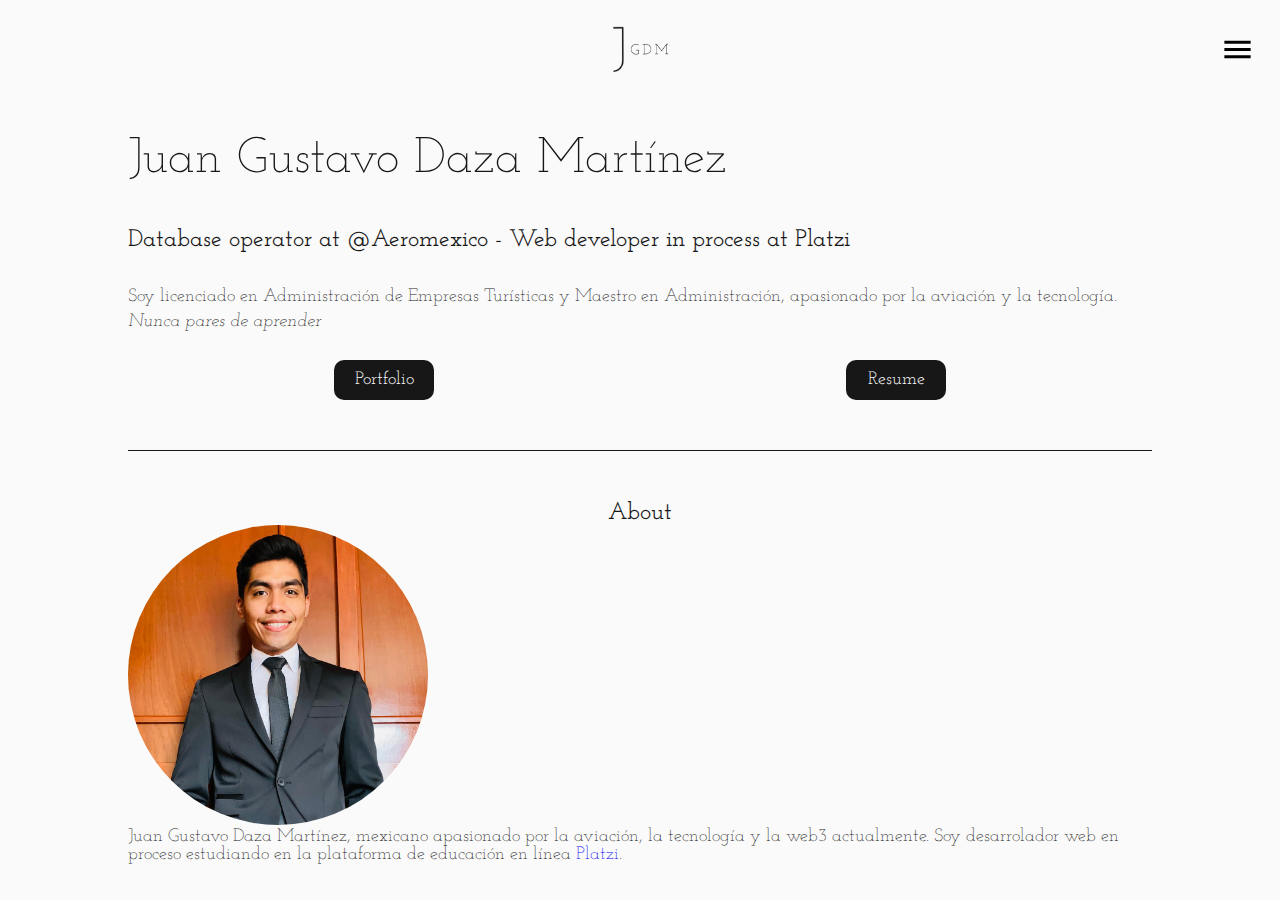
==== index.html @ cdc6ecc4 "Se maqueta sección de About en el main/hero" ====
<!DOCTYPE html>
<html lang="en">
<head>
    <meta charset="UTF-8">
    <meta http-equiv="X-UA-Compatible" content="IE=edge">
    <meta name="viewport" content="width=device-width, initial-scale=1.0">
    <link rel="preconnect" href="https://fonts.googleapis.com">
    <link rel="preconnect" href="https://fonts.gstatic.com" crossorigin>
    <link href="https://fonts.googleapis.com/css2?family=Josefin+Slab:wght@100;200;300;500&display=swap" rel="stylesheet">
    <link rel="stylesheet" href="./css/components/main.css">
    <link rel="stylesheet" href="./css/components/header.css">
    <link rel="stylesheet" href="./css/components/desktop.css" media="min-width: 800px">
    <title>JGDM</title>
</head>
<body>
    <header>
        <nav class="header-navbar">
            <div class="header-navbar-logo">
                <img src="./css/icons/JGDM.jpeg" alt="">
            </div>
            <div class="header-navbar-menu">
                <img src="./css/icons/menu_black_24dp.svg" alt="">
            </div>
        </nav>
    </header>
    <main>
        <section class="main-container">
            <div class="main-container-title">
                <h1>Juan Gustavo Daza Martínez</h1>
                <h2>Database operator at <a href="https://aeromexico.com/es-mx?gclid=Cj0KCQiA8ICOBhDmARIsAEGI6o0UTAmbl6qu4rO5AheshQs51U77lJ9aIgmQ7P_gLO0NmsRY8dhsqqcaAnN3EALw_wcB&gclsrc=aw.ds">@Aeromexico</a> - Web developer in process at <a href="https://platzi.com/home">Platzi</a></h2>
                <p>Soy licenciado en Administración de Empresas Turísticas y Maestro en Administración, apasionado por la aviación y la tecnología. <i>Nunca pares de aprender</i></p>
            </div>
            <div class="main-container-button">
                <div>
                    <a href="">Portfolio</a>
                </div>
                <div>
                    <a href="">Resume</a>
                </div>
            </div>
        </section>
        <section class="main-about">
            <div class="main-about-title">
                <h3>About</h3>
            </div>
            <div class="main-about-img">
                <img src="./css/img/picture-of-me.jpg" alt="">
            </div>
            <div class="main-about-info">
                <p>
                    Juan Gustavo Daza Martínez, mexicano apasionado por la aviación, la tecnología y la web3 actualmente. Soy desarrolador web en proceso estudiando en la plataforma de educación en línea <a href="https://platzi.com/home">Platzi</a>.
                </p>
            </div>
        </section>
    </main>
    <footer></footer>
</body>
</html>
---- css/components/main.css ----
* {
    box-sizing: border-box;
    margin: 0;
    padding: 0;
}    
html {
    font-size: 62.5%;
}
:root {
    --primary-color: #FAFAFA;
    --secondary-color: #171717;
    --light-blue: #00419d;
    --dark: #001737;
    --backround-box: #e7e7e7;
    --white: #ffffff;
    --third-color: #fbebcb;
    --light-font: 300;
    --reg-font: 400;
    --bold-font: 700;
    --text: 1.4rem;
    --subtitle: 1.8rem;
    --title: 2.4rem;
    font-family: 'Josefin Slab', serif;
}
body {
    display: grid;
    grid-template-rows: auto 1fr;
    grid-template-columns: 100px 1fr 100px;
    grid-template-areas:
    'header header header'
    'main main main'
    ;
    background-color: var(--primary-color);
}
main {
    grid-area: main;
    width: 80%;
    margin: 0 auto;
    display: grid;
    grid-auto-flow: row;
    gap: 50px;
}
main a {
    text-decoration: none;
}
.main-container .main-container-title h1 {
    font-size: 5rem;
    line-height: 70px;
    font-weight: 300;
    margin: 25px 0 0;
    color: var(--secondary-color);
}
.main-container .main-container-title h2 {
    font-size: 2.4rem;
    line-height: 40px;
    font-weight: 500;
    margin: 25px 0 0;
    color: var(--secondary-color);
}
.main-container .main-container-title p {
    font-size: 1.8rem;
    line-height: 25px;
    font-weight: 300;
    margin: 25px 0 0;
    color: var(--secondary-color);
}
.main-container a {
    color: var(--secondary-color);
}
.main-container-button {
    display: grid;
    grid-template-columns: repeat(2, 1fr);
    place-items: center;
    margin: 25px 0 0;
}
.main-container-button div {
    width: 100px;
    height: 40px;
    background-color: var(--secondary-color);
    border-radius: 10px;
    display: flex;
    justify-content: center;
    align-items: center;
}
.main-container-button div a {
    color: var(--primary-color);
    font-size: 1.8rem;
}
.main-about {
    border-top: 1px solid var(--secondary-color);
    padding-block-start: 50px;
}
.main-about .main-about-img {
    width: 100%;
}
.main-about-img img {
    width: 100%;
    border-radius: 50%;
    max-width: 300px;
}
.main-about-info p {
    font-size: 1.8rem;
    font-weight: 300;
    color: var(--secondary-color);
}
.main-about-title {
    display: flex;
    justify-content: center;
}
.main-about-title h3 {
    font-size: 2.4rem;
    font-weight: 500;
    color: var(--secondary-color);
}
---- css/components/header.css ----
* {
    box-sizing: border-box;
    margin: 0;
    padding: 0;
}    
html {
    font-size: 62.5%;
}
:root {
    --primary-color: #FAFAFA;
    --secondary-color: #171717;
    --light-blue: #00419d;
    --dark: #001737;
    --backround-box: #e7e7e7;
    --white: #ffffff;
    --third-color: #fbebcb;
    --light-font: 100;
    --reg-font: 200;
    --bold-font: 700;
    --text: 1.4rem;
    --subtitle: 1.8rem;
    --title: 2.4rem;
    font-family: 'Josefin Slab', serif;
}
header {
    grid-area: header;
    height: auto;
}
.header-navbar {
    display: grid;
    grid-template-columns: 100px 1fr 100px;
    place-items: center;
    padding: 20px 25px;
}
.header-navbar-logo {
    grid-column: 2 / 3;
    width: 100%;
    display: flex;
    justify-content: center;
}
.header-navbar-logo img {
    width: 70px;
}
.header-navbar-menu {
    width: 100%;
    display: flex;
    justify-content: end;
}
.header-navbar-menu img {
    width: 35px;
}
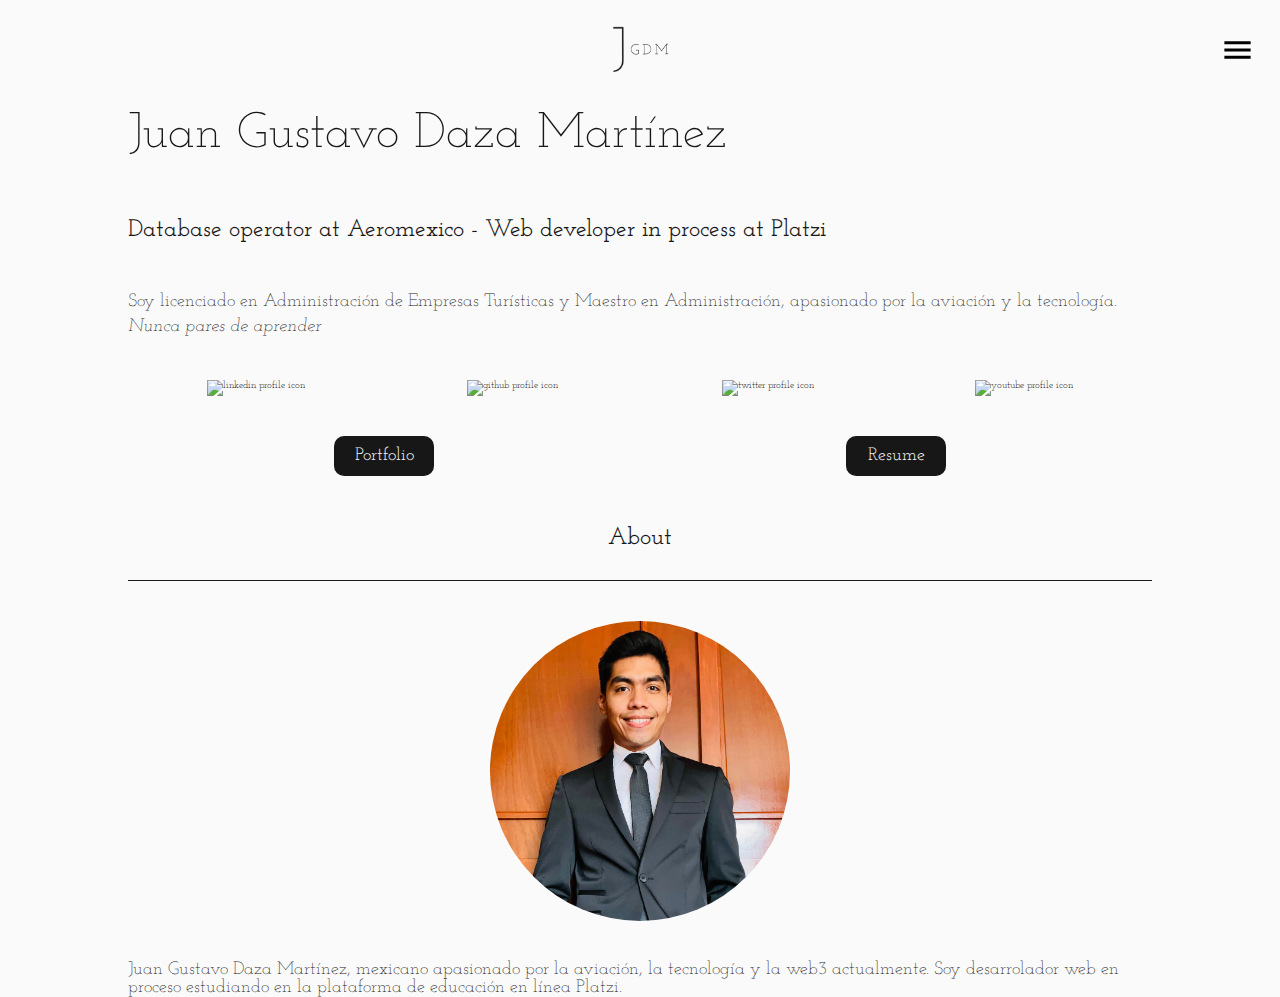
==== commit 0fd901ae: "Se agregan iconos de redes sociales pero se cambiarán por archivos SVG - se mejora código con Grid" ====
--- a/index.html
+++ b/index.html
@@ -27,8 +27,31 @@
         <section class="main-container">
             <div class="main-container-title">
                 <h1>Juan Gustavo Daza Martínez</h1>
-                <h2>Database operator at <a href="https://aeromexico.com/es-mx?gclid=Cj0KCQiA8ICOBhDmARIsAEGI6o0UTAmbl6qu4rO5AheshQs51U77lJ9aIgmQ7P_gLO0NmsRY8dhsqqcaAnN3EALw_wcB&gclsrc=aw.ds">@Aeromexico</a> - Web developer in process at <a href="https://platzi.com/home">Platzi</a></h2>
+                <h2>Database operator at <a href="https://aeromexico.com/es-mx?gclid=Cj0KCQiA8ICOBhDmARIsAEGI6o0UTAmbl6qu4rO5AheshQs51U77lJ9aIgmQ7P_gLO0NmsRY8dhsqqcaAnN3EALw_wcB&gclsrc=aw.ds" target="_blank" >Aeromexico</a> - Web developer in process at <a href="https://platzi.com/home" target="_blank">Platzi</a></h2>
                 <p>Soy licenciado en Administración de Empresas Turísticas y Maestro en Administración, apasionado por la aviación y la tecnología. <i>Nunca pares de aprender</i></p>
+            </div>
+            <div class="main-container-social">
+                <div class="main-social-icon">
+                    <a href="https://www.linkedin.com/in/juan-gustavo-daza-mart%C3%ADnez-809a25172/" target="_blank">
+                        <img src="./css/icons/linkedin.png" alt="linkedin profile icon">
+                    </a>
+                    
+                </div>
+                <div class="main-social-icon">
+                    <a href="https://github.com/gustavo-dm95" target="_blank">
+                        <img src="./css/icons/github.png" alt="github profile icon">
+                    </a>
+                </div>
+                <div class="main-social-icon">
+                    <a href="https://twitter.com/GustavoDazma" target="_blank">
+                        <img src="./css/icons/twitter.png" alt="twitter profile icon">
+                    </a>
+                </div>
+                <div class="main-social-icon">
+                    <a href="https://www.youtube.com/channel/UCDkQP_a9hiPP9L-hYxN5X_g" target="_blank">
+                        <img src="./css/icons/youtube.png" alt="youtube profile icon">
+                    </a>
+                </div>
             </div>
             <div class="main-container-button">
                 <div>
--- a/css/components/main.css
+++ b/css/components/main.css
@@ -42,36 +42,51 @@
 }
 main a {
     text-decoration: none;
+    color: var(--secondary-color);
+}
+.main-container {
+    display: grid;
+    grid-auto-columns: auto;
+    row-gap: 40px;
+}
+.main-container-title {
+    display: grid;
+    grid-auto-rows: auto;
+    row-gap: 40px;
 }
 .main-container .main-container-title h1 {
     font-size: 5rem;
     line-height: 70px;
     font-weight: 300;
-    margin: 25px 0 0;
     color: var(--secondary-color);
 }
 .main-container .main-container-title h2 {
     font-size: 2.4rem;
     line-height: 40px;
     font-weight: 500;
-    margin: 25px 0 0;
     color: var(--secondary-color);
 }
 .main-container .main-container-title p {
     font-size: 1.8rem;
     line-height: 25px;
     font-weight: 300;
-    margin: 25px 0 0;
     color: var(--secondary-color);
 }
 .main-container a {
     color: var(--secondary-color);
 }
+.main-container-social {
+    display: grid;
+    grid-template-columns: repeat(4, 1fr);
+    place-items: center;
+}
+.main-container-social .main-social-icon a img {
+    width: 30px;
+}
 .main-container-button {
     display: grid;
     grid-template-columns: repeat(2, 1fr);
     place-items: center;
-    margin: 25px 0 0;
 }
 .main-container-button div {
     width: 100px;
@@ -87,11 +102,14 @@
     font-size: 1.8rem;
 }
 .main-about {
-    border-top: 1px solid var(--secondary-color);
-    padding-block-start: 50px;
+    display: grid;
+    grid-auto-rows: auto;
+    row-gap: 40px;
 }
 .main-about .main-about-img {
     width: 100%;
+    display: flex;
+    justify-content: center;
 }
 .main-about-img img {
     width: 100%;
@@ -106,6 +124,8 @@
 .main-about-title {
     display: flex;
     justify-content: center;
+    border-block-end: 1px solid var(--secondary-color);
+    padding-block-end: 30px;
 }
 .main-about-title h3 {
     font-size: 2.4rem;
--- a/css/components/header.css
+++ b/css/components/header.css
@@ -43,6 +43,7 @@
 }
 .header-navbar-menu {
     width: 100%;
+    height: 100%;
     display: flex;
     justify-content: end;
 }
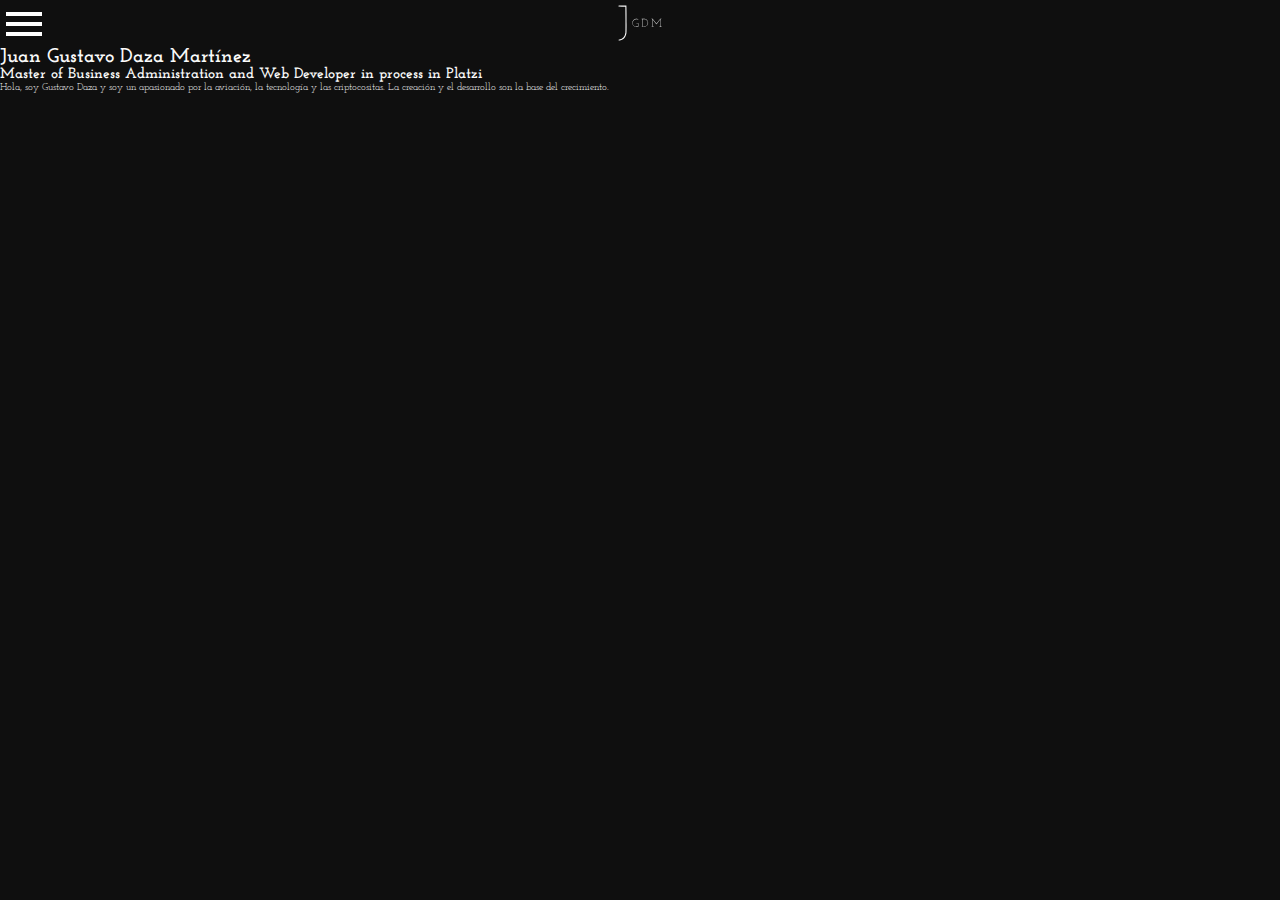
==== commit 04c4ffe9: "DESIGN REESTABLISHED - DARK MODE" ====
--- a/index.html
+++ b/index.html
@@ -10,72 +10,43 @@
     <link rel="stylesheet" href="./css/components/main.css">
     <link rel="stylesheet" href="./css/components/header.css">
     <link rel="stylesheet" href="./css/components/desktop.css" media="min-width: 800px">
-    <title>JGDM</title>
+    <title>JGDM - Portfolio</title>
 </head>
 <body>
-    <header>
+
+    <header class="header-container">
         <nav class="header-navbar">
+            <input type="checkbox" id="input-checkbox" class="input-checkbox">
+            <label for="input-checkbox"></label>
+            <svg class="navbar-menu-icon" xmlns="http://www.w3.org/2000/svg" height="48px" viewBox="0 0 24 24" width="48px" fill="#FFFFFF"><path d="M0 0h24v24H0V0z" fill="none"/><path d="M3 18h18v-2H3v2zm0-5h18v-2H3v2zm0-7v2h18V6H3z"/></svg>
+            <svg class="navbar-close-icon" xmlns="http://www.w3.org/2000/svg" height="48px" viewBox="0 0 24 24" width="48px" fill="#FFFFFF"><path d="M0 0h24v24H0z" fill="none"/><path d="M19 6.41L17.59 5 12 10.59 6.41 5 5 6.41 10.59 12 5 17.59 6.41 19 12 13.41 17.59 19 19 17.59 13.41 12z"/></svg>
+            
+            <div class="header-navbar-items">
+                <ul>
+                    <li><a href="">Home</a></li>
+                    <li><a href="">Portfolio</a></li>
+                    <li><a href="">Blog</a></li>
+                    <li><a href="">Contact</a></li>
+                </ul>
+            </div>
+            
             <div class="header-navbar-logo">
-                <img src="./css/icons/JGDM.jpeg" alt="">
-            </div>
-            <div class="header-navbar-menu">
-                <img src="./css/icons/menu_black_24dp.svg" alt="">
+                <a href="./index.html"><img src="./css/icons/JGDM.svg" alt="Personal portfolio image"></a>
             </div>
         </nav>
     </header>
+
     <main>
-        <section class="main-container">
-            <div class="main-container-title">
+        <section>
+            <div>
                 <h1>Juan Gustavo Daza Martínez</h1>
-                <h2>Database operator at <a href="https://aeromexico.com/es-mx?gclid=Cj0KCQiA8ICOBhDmARIsAEGI6o0UTAmbl6qu4rO5AheshQs51U77lJ9aIgmQ7P_gLO0NmsRY8dhsqqcaAnN3EALw_wcB&gclsrc=aw.ds" target="_blank" >Aeromexico</a> - Web developer in process at <a href="https://platzi.com/home" target="_blank">Platzi</a></h2>
-                <p>Soy licenciado en Administración de Empresas Turísticas y Maestro en Administración, apasionado por la aviación y la tecnología. <i>Nunca pares de aprender</i></p>
-            </div>
-            <div class="main-container-social">
-                <div class="main-social-icon">
-                    <a href="https://www.linkedin.com/in/juan-gustavo-daza-mart%C3%ADnez-809a25172/" target="_blank">
-                        <img src="./css/icons/linkedin.png" alt="linkedin profile icon">
-                    </a>
-                    
-                </div>
-                <div class="main-social-icon">
-                    <a href="https://github.com/gustavo-dm95" target="_blank">
-                        <img src="./css/icons/github.png" alt="github profile icon">
-                    </a>
-                </div>
-                <div class="main-social-icon">
-                    <a href="https://twitter.com/GustavoDazma" target="_blank">
-                        <img src="./css/icons/twitter.png" alt="twitter profile icon">
-                    </a>
-                </div>
-                <div class="main-social-icon">
-                    <a href="https://www.youtube.com/channel/UCDkQP_a9hiPP9L-hYxN5X_g" target="_blank">
-                        <img src="./css/icons/youtube.png" alt="youtube profile icon">
-                    </a>
-                </div>
-            </div>
-            <div class="main-container-button">
-                <div>
-                    <a href="">Portfolio</a>
-                </div>
-                <div>
-                    <a href="">Resume</a>
-                </div>
-            </div>
-        </section>
-        <section class="main-about">
-            <div class="main-about-title">
-                <h3>About</h3>
-            </div>
-            <div class="main-about-img">
-                <img src="./css/img/picture-of-me.jpg" alt="">
-            </div>
-            <div class="main-about-info">
-                <p>
-                    Juan Gustavo Daza Martínez, mexicano apasionado por la aviación, la tecnología y la web3 actualmente. Soy desarrolador web en proceso estudiando en la plataforma de educación en línea <a href="https://platzi.com/home">Platzi</a>.
-                </p>
+                <h2>Master of Business Administration and Web Developer in process in Platzi</h2>
+                <p>Hola, soy Gustavo Daza y soy un apasionado por la aviación, la tecnología y las 
+                    criptocositas. La creación y el desarrollo son la base del crecimiento.</p>
             </div>
         </section>
     </main>
+
     <footer></footer>
 </body>
 </html>--- a/css/components/main.css
+++ b/css/components/main.css
@@ -7,16 +7,12 @@
     font-size: 62.5%;
 }
 :root {
-    --primary-color: #FAFAFA;
-    --secondary-color: #171717;
-    --light-blue: #00419d;
-    --dark: #001737;
-    --backround-box: #e7e7e7;
-    --white: #ffffff;
-    --third-color: #fbebcb;
-    --light-font: 300;
-    --reg-font: 400;
-    --bold-font: 700;
+    --primary-color: #0f0f0f;
+    --secondary-color: #FAFAFA;
+    --light-font: 100;
+    --medium-font: 200;
+    --reg-font: 300;
+    --bold-font: 500;
     --text: 1.4rem;
     --subtitle: 1.8rem;
     --title: 2.4rem;
@@ -24,116 +20,59 @@
 }
 body {
     display: grid;
-    grid-template-rows: auto 1fr;
-    grid-template-columns: 100px 1fr 100px;
-    grid-template-areas:
-    'header header header'
-    'main main main'
-    ;
+    grid-template-rows: auto 1fr auto;
+    width: 100%;
     background-color: var(--primary-color);
 }
-main {
-    grid-area: main;
-    width: 80%;
-    margin: 0 auto;
-    display: grid;
-    grid-auto-flow: row;
-    gap: 50px;
+h1,
+h2,
+h3,
+h4,
+h5,
+p {
+    color: var(--secondary-color);
 }
-main a {
+a {
     text-decoration: none;
     color: var(--secondary-color);
 }
-.main-container {
+
+/* ----------> HEADER SECTION <---------- */
+
+/*.header-container {
+    
+}*/
+
+.header-navbar {
     display: grid;
-    grid-auto-columns: auto;
-    row-gap: 40px;
+    grid-template-columns: repeat(3, 1fr);
 }
-.main-container-title {
-    display: grid;
-    grid-auto-rows: auto;
-    row-gap: 40px;
+.header-navbar-items {
+    display: none;
+    position: absolute;
 }
-.main-container .main-container-title h1 {
-    font-size: 5rem;
-    line-height: 70px;
-    font-weight: 300;
-    color: var(--secondary-color);
-}
-.main-container .main-container-title h2 {
-    font-size: 2.4rem;
-    line-height: 40px;
-    font-weight: 500;
-    color: var(--secondary-color);
-}
-.main-container .main-container-title p {
-    font-size: 1.8rem;
-    line-height: 25px;
-    font-weight: 300;
-    color: var(--secondary-color);
-}
-.main-container a {
-    color: var(--secondary-color);
-}
-.main-container-social {
-    display: grid;
-    grid-template-columns: repeat(4, 1fr);
-    place-items: center;
-}
-.main-container-social .main-social-icon a img {
-    width: 30px;
-}
-.main-container-button {
-    display: grid;
-    grid-template-columns: repeat(2, 1fr);
-    place-items: center;
-}
-.main-container-button div {
-    width: 100px;
-    height: 40px;
-    background-color: var(--secondary-color);
-    border-radius: 10px;
+.header-navbar-logo {
     display: flex;
     justify-content: center;
-    align-items: center;
+    grid-column: 2 / 3;
 }
-.main-container-button div a {
-    color: var(--primary-color);
-    font-size: 1.8rem;
+.header-navbar-logo a {
+    display: flex;
 }
-.main-about {
-    display: grid;
-    grid-auto-rows: auto;
-    row-gap: 40px;
+.header-navbar-logo a img {
+    align-self: center;
+    width: 55px;
 }
-.main-about .main-about-img {
-    width: 100%;
-    display: flex;
-    justify-content: center;
+.navbar-menu-icon, .navbar-close-icon {
+    position: absolute;
+    grid-column: 1 / 2;
 }
-.main-about-img img {
-    width: 100%;
-    border-radius: 50%;
-    max-width: 300px;
-}
-.main-about-info p {
-    font-size: 1.8rem;
-    font-weight: 300;
-    color: var(--secondary-color);
-}
-.main-about-title {
-    display: flex;
-    justify-content: center;
-    border-block-end: 1px solid var(--secondary-color);
-    padding-block-end: 30px;
-}
-.main-about-title h3 {
-    font-size: 2.4rem;
-    font-weight: 500;
-    color: var(--secondary-color);
+.input-checkbox, .navbar-close-icon {
+    display: none;
 }
 
 
 
 
 
+
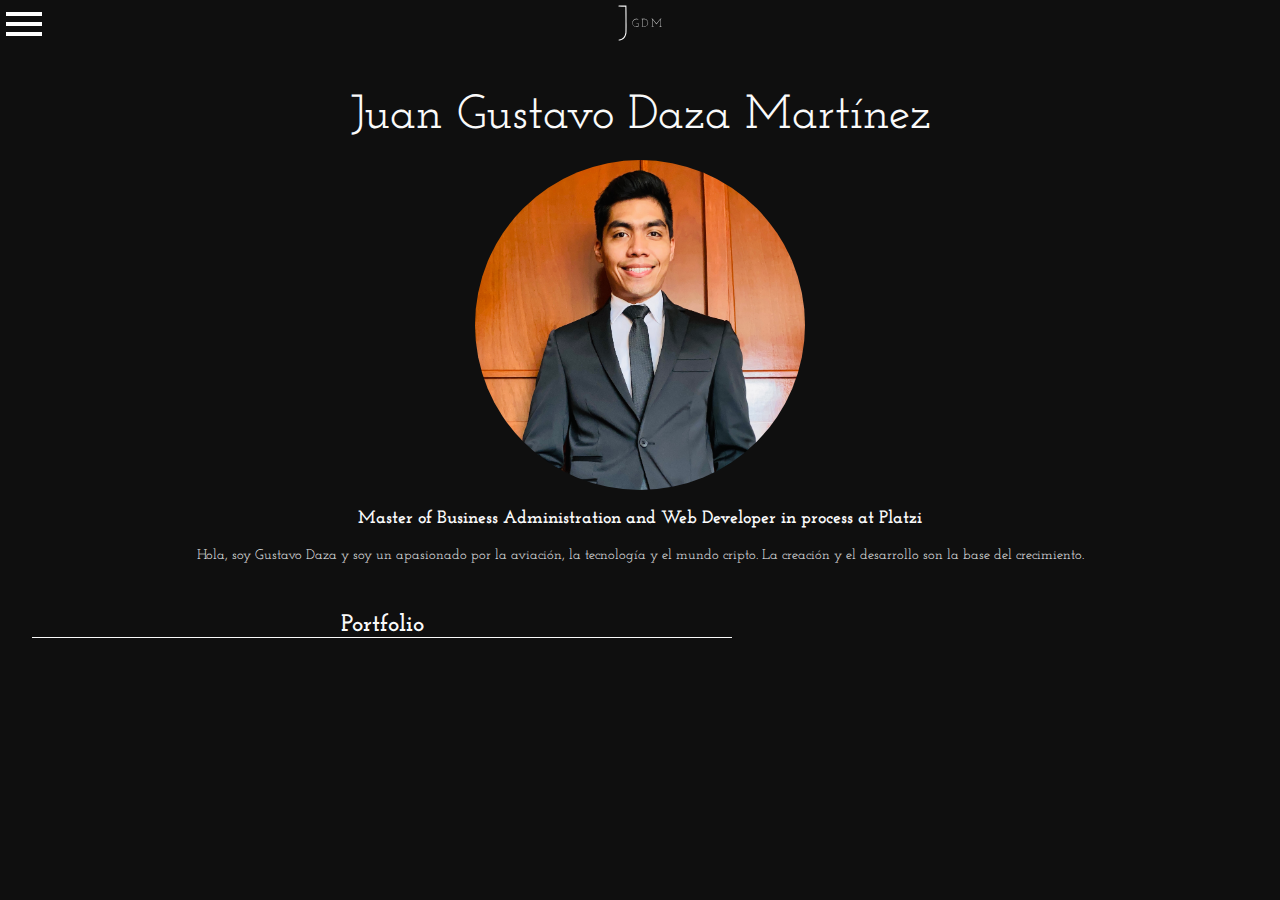
==== commit 764308df: "Main hero finished and have started with the Portfolio section" ====
--- a/index.html
+++ b/index.html
@@ -10,7 +10,7 @@
     <link rel="stylesheet" href="./css/components/main.css">
     <link rel="stylesheet" href="./css/components/header.css">
     <link rel="stylesheet" href="./css/components/desktop.css" media="min-width: 800px">
-    <title>JGDM - Portfolio</title>
+    <title>JGDM | Portfolio - Web developer</title>
 </head>
 <body>
 
@@ -26,7 +26,7 @@
                     <li><a href="">Home</a></li>
                     <li><a href="">Portfolio</a></li>
                     <li><a href="">Blog</a></li>
-                    <li><a href="">Contact</a></li>
+                    <li><a href="">About</a></li>
                 </ul>
             </div>
             
@@ -36,13 +36,27 @@
         </nav>
     </header>
 
-    <main>
-        <section>
-            <div>
+    <main class="main-container">
+        <section class="main-container-hero">
+            <div class="main-hero">
                 <h1>Juan Gustavo Daza Martínez</h1>
-                <h2>Master of Business Administration and Web Developer in process in Platzi</h2>
-                <p>Hola, soy Gustavo Daza y soy un apasionado por la aviación, la tecnología y las 
-                    criptocositas. La creación y el desarrollo son la base del crecimiento.</p>
+                <img src="./css/img/picture-of-me.jpg" alt="A picture of myself">
+                <h2>Master of Business Administration and Web Developer in process at Platzi</h2>
+                <p>Hola, soy Gustavo Daza y soy un apasionado por la aviación, la tecnología y el
+                    mundo cripto. La creación y el desarrollo son la base del crecimiento.</p>
+            </div>
+        </section>
+
+        <section class="main-container-portfolio">
+            <div class="main-portfolio-title">
+                <h3>Portfolio</h3>
+            </div>
+
+            <div class="main-portfolio-cards">
+                <article></article>
+                <article></article>
+                <article></article>
+                <article></article>
             </div>
         </section>
     </main>
--- a/css/components/main.css
+++ b/css/components/main.css
@@ -13,14 +13,17 @@
     --medium-font: 200;
     --reg-font: 300;
     --bold-font: 500;
-    --text: 1.4rem;
-    --subtitle: 1.8rem;
-    --title: 2.4rem;
+    --small: 1rem;
+    --normal: 1.4rem;
+    --medium: 1.8rem;
+    --regular: 2.4rem;
+    --larger: 4.8rem;
     font-family: 'Josefin Slab', serif;
 }
 body {
     display: grid;
     grid-template-rows: auto 1fr auto;
+    row-gap: 5vh;
     width: 100%;
     background-color: var(--primary-color);
 }
@@ -37,38 +40,51 @@
     color: var(--secondary-color);
 }
 
-/* ----------> HEADER SECTION <---------- */
+.main-container {
+    display: grid;
+    row-gap: 50px;
+}
 
-/*.header-container {
-    
-}*/
+/* MAIN CONTAINER HERO*/
 
-.header-navbar {
+.main-container-hero {
+    width: 95%;
+    margin: 0 auto;
+}
+.main-container-hero div h1 {
+    font-size: var(--larger);
+    font-weight: var(--bold-font);
+}
+.main-container-hero div h2 {
+    font-size: var(--medium);
+}
+.main-container-hero div p {
+    font-size: var(--normal);
+}
+.main-hero {
     display: grid;
-    grid-template-columns: repeat(3, 1fr);
+    row-gap: 20px;
+    place-items: center;
 }
-.header-navbar-items {
-    display: none;
-    position: absolute;
+.main-hero img {
+    width: 70%;
+    max-width: 330px;
+    border-radius: 50%;
 }
-.header-navbar-logo {
-    display: flex;
-    justify-content: center;
-    grid-column: 2 / 3;
+
+/* MAIN CONTAINER PORTFOLIO*/
+
+.main-container-portfolio {
+    width: 95%;
+    margin: 0 auto;
 }
-.header-navbar-logo a {
-    display: flex;
+.main-portfolio-title {
+    max-width: 700px;
+    text-align: center;
+    border-bottom: 1px solid var(--secondary-color);
 }
-.header-navbar-logo a img {
-    align-self: center;
-    width: 55px;
-}
-.navbar-menu-icon, .navbar-close-icon {
-    position: absolute;
-    grid-column: 1 / 2;
-}
-.input-checkbox, .navbar-close-icon {
-    display: none;
+.main-portfolio-title h3 {
+    font-size: var(--regular);
 }
 
 
@@ -76,3 +92,6 @@
 
 
 
+
+
+
--- a/css/components/header.css
+++ b/css/components/header.css
@@ -0,0 +1,62 @@
+* {
+    box-sizing: border-box;
+    margin: 0;
+    padding: 0;
+}    
+html {
+    font-size: 62.5%;
+}
+:root {
+    --primary-color: #0f0f0f;
+    --secondary-color: #FAFAFA;
+    --light-font: 100;
+    --medium-font: 200;
+    --reg-font: 300;
+    --bold-font: 500;
+    --small: 1rem;
+    --normal: 1.4rem;
+    --medium: 1.8rem;
+    --regular: 2.4rem;
+    --larger: 4.8rem;
+    font-family: 'Josefin Slab', serif;
+}
+h1,
+h2,
+h3,
+h4,
+h5,
+p {
+    color: var(--secondary-color);
+}
+a {
+    text-decoration: none;
+    color: var(--secondary-color);
+}
+
+.header-navbar {
+    display: grid;
+    grid-template-columns: repeat(3, 1fr);
+}
+.header-navbar-items {
+    display: none;
+    position: absolute;
+}
+.header-navbar-logo {
+    display: flex;
+    justify-content: center;
+    grid-column: 2 / 3;
+}
+.header-navbar-logo a {
+    display: flex;
+}
+.header-navbar-logo a img {
+    align-self: center;
+    width: 55px;
+}
+.navbar-menu-icon, .navbar-close-icon {
+    position: absolute;
+    grid-column: 1 / 2;
+}
+.input-checkbox, .navbar-close-icon {
+    display: none;
+}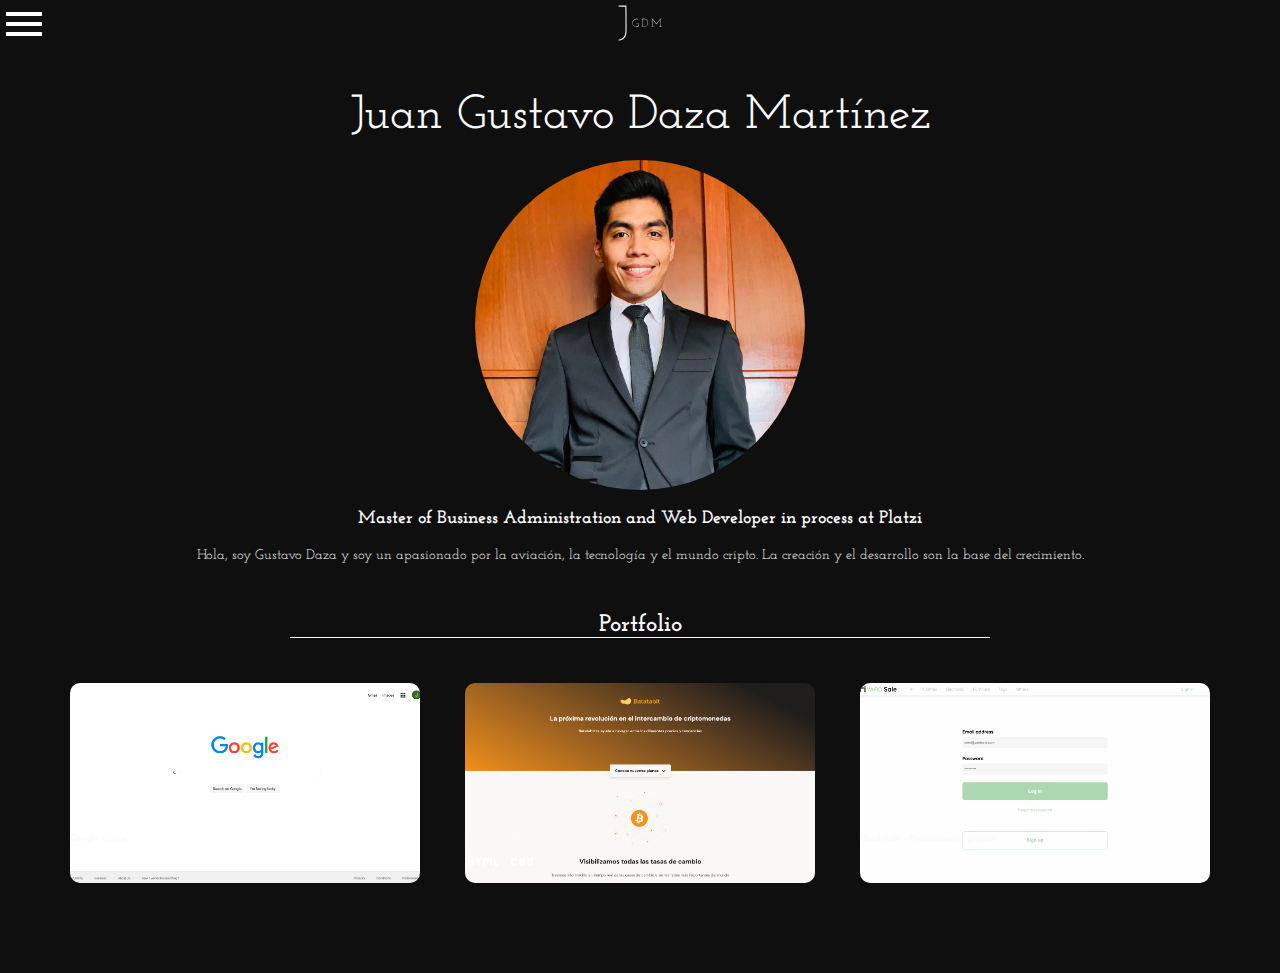
==== commit 860e1fd6: "Added portfolio cards with the project images, I used Grid principally" ====
--- a/index.html
+++ b/index.html
@@ -53,9 +53,33 @@
             </div>
 
             <div class="main-portfolio-cards">
-                <article></article>
-                <article></article>
-                <article></article>
+                <article class="portfolio-card google-clone">
+                    <div>
+                        <h4>Google Clone</h4>
+                        <div>
+                            <img src="./css/icons/html_white_36dp.svg" alt="HTML icon">
+                            <img src="./css/icons/css_white_36dp.svg" alt="CSS icon">
+                        </div>
+                    </div>
+                </article>
+                <article class="portfolio-card batatabit">
+                    <div>
+                        <h4>Batatabit - Bitcoin page simulation</h4>
+                        <div>
+                            <img src="./css/icons/html_white_36dp.svg" alt="HTML icon">
+                            <img src="./css/icons/css_white_36dp.svg" alt="CSS icon">
+                        </div>
+                    </div>
+                </article>
+                <article class="portfolio-card yard-sale">
+                    <div>
+                        <h4>Yard Sale - E-commerce project</h4>
+                        <div>
+                            <img src="./css/icons/html_white_36dp.svg" alt="HTML icon">
+                            <img src="./css/icons/css_white_36dp.svg" alt="CSS icon">
+                        </div>
+                    </div>
+                </article>
                 <article></article>
             </div>
         </section>
--- a/css/components/main.css
+++ b/css/components/main.css
@@ -65,6 +65,7 @@
     display: grid;
     row-gap: 20px;
     place-items: center;
+    text-align: center;
 }
 .main-hero img {
     width: 70%;
@@ -72,19 +73,57 @@
     border-radius: 50%;
 }
 
-/* MAIN CONTAINER PORTFOLIO*/
+/* MAIN CONTAINER PORTFOLIO */
 
 .main-container-portfolio {
     width: 95%;
     margin: 0 auto;
 }
+
+/* MAIN PORTFOLIO TITLE*/
+
 .main-portfolio-title {
     max-width: 700px;
+    margin: 0 auto;
     text-align: center;
     border-bottom: 1px solid var(--secondary-color);
 }
 .main-portfolio-title h3 {
     font-size: var(--regular);
+}
+
+/* MAIN PORTFOLIO CARDS*/
+
+.main-portfolio-cards {
+    display: grid;
+    grid-template-columns: repeat(auto-fit, minmax(220px, 350px));
+    place-content: center;
+    gap: 5vh;
+    margin-top: 5vh;
+}
+.portfolio-card {
+    height: 200px;
+    display: grid;
+    align-items: flex-end;
+    border-radius: 10px;
+}
+.portfolio-card.google-clone {
+    background-image: url(../img/google-clone.png);
+    background-repeat: no-repeat;
+    background-size: cover;
+    background-position: center;
+}
+.portfolio-card.batatabit {
+    background-image: url(../img/batatabit.png);
+    background-repeat: no-repeat;
+    background-size: cover;
+    background-position: center;
+}
+.portfolio-card.yard-sale {
+    background-image: url(../img/yardsale.png);
+    background-repeat: no-repeat;
+    background-size: cover;
+    background-position: center;
 }
 
 
@@ -93,5 +132,3 @@
 
 
 
-
-
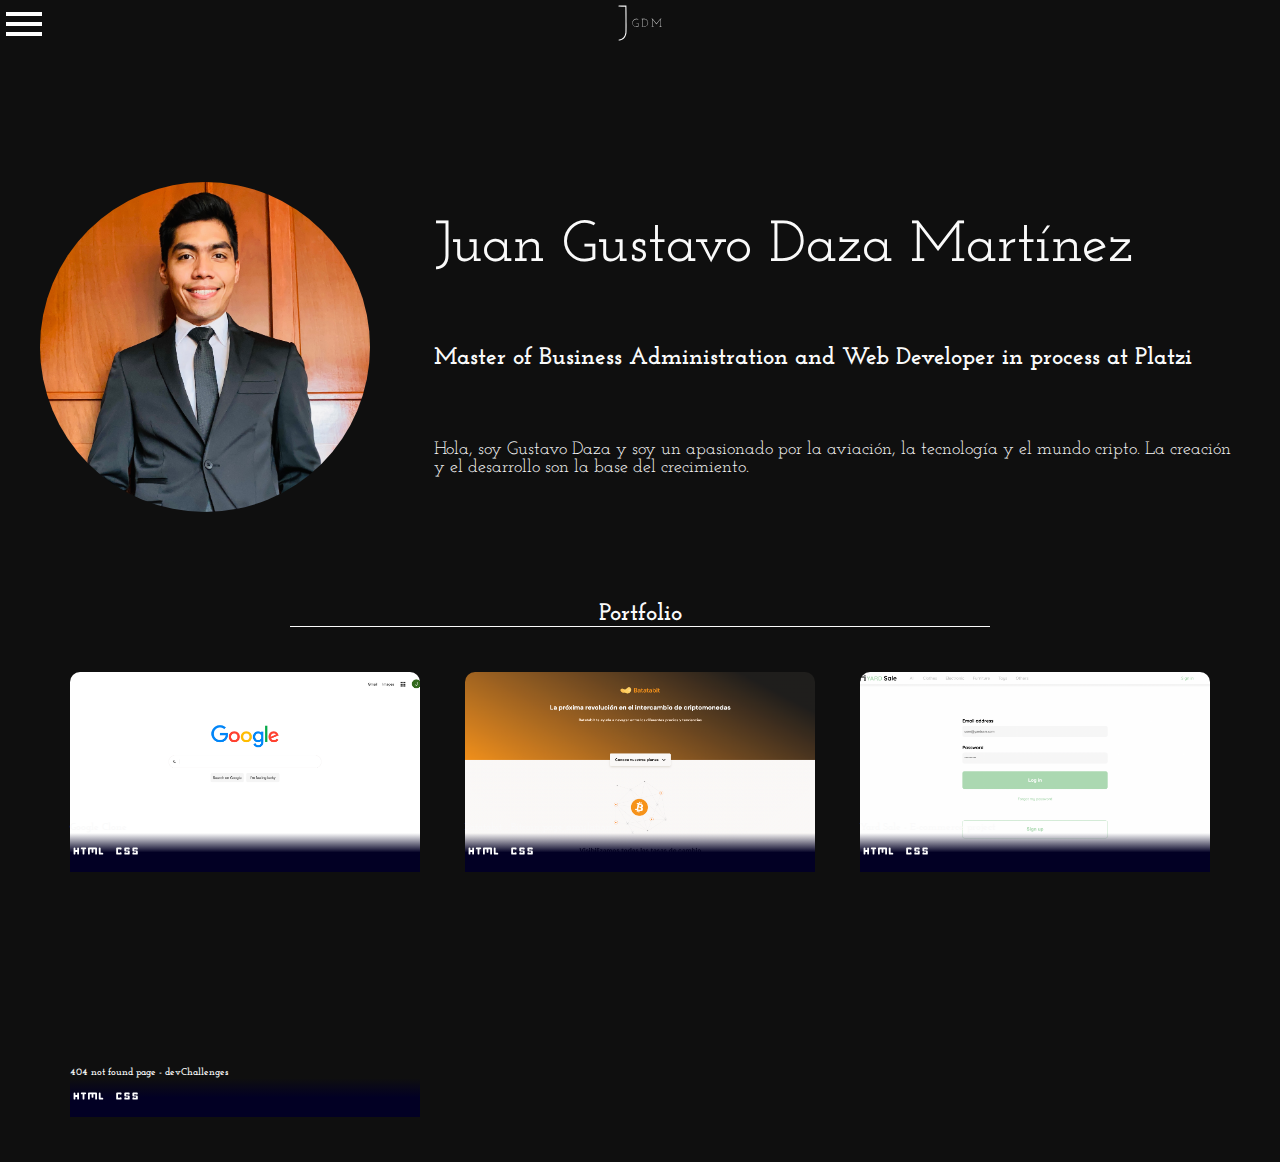
==== commit 014a5eea: "I have configured the media queries for laptop screen" ====
--- a/index.html
+++ b/index.html
@@ -9,7 +9,8 @@
     <link href="https://fonts.googleapis.com/css2?family=Josefin+Slab:wght@100;200;300;500&display=swap" rel="stylesheet">
     <link rel="stylesheet" href="./css/components/main.css">
     <link rel="stylesheet" href="./css/components/header.css">
-    <link rel="stylesheet" href="./css/components/desktop.css" media="min-width: 800px">
+    <link rel="stylesheet" href="./css/components/tablet.css" media="(min-width: 765px)">
+    <link rel="stylesheet" href="./css/components/desktop.css" media="(min-width: 1024px)">
     <title>JGDM | Portfolio - Web developer</title>
 </head>
 <body>
@@ -80,7 +81,15 @@
                         </div>
                     </div>
                 </article>
-                <article></article>
+                <article class="portfolio-card not-found">
+                    <div>
+                        <h4>404 not found page - devChallenges</h4>
+                        <div>
+                            <img src="./css/icons/html_white_36dp.svg" alt="HTML icon">
+                            <img src="./css/icons/css_white_36dp.svg" alt="CSS icon">
+                        </div>
+                    </div>
+                </article>
             </div>
         </section>
     </main>
--- a/css/components/main.css
+++ b/css/components/main.css
@@ -42,7 +42,8 @@
 
 .main-container {
     display: grid;
-    row-gap: 50px;
+    row-gap: 10vh;
+    margin-top: 10vh;
 }
 
 /* MAIN CONTAINER HERO*/
@@ -50,6 +51,7 @@
 .main-container-hero {
     width: 95%;
     margin: 0 auto;
+    max-width: 1200px;
 }
 .main-container-hero div h1 {
     font-size: var(--larger);
@@ -125,6 +127,15 @@
     background-size: cover;
     background-position: center;
 }
+.portfolio-card.not-found {
+    background-image: url(../img/404-not-found.png);
+    background-repeat: no-repeat;
+    background-size: cover;
+    background-position: center;
+}
+.portfolio-card div > div {
+    background: linear-gradient(0deg, rgba(2,0,36,1) 50%, rgba(255,255,255,0) 100%);
+}
 
 
 
--- a/css/components/tablet.css
+++ b/css/components/tablet.css
@@ -0,0 +1,38 @@
+.main-hero {
+    grid-template-columns: auto 1fr;
+    grid-template-rows: repeat(3, auto);
+    text-align: start;
+    align-items: center;
+    justify-items: flex-start;
+    /* place-items: start; */
+    row-gap: 0px;
+    column-gap: 5vw;
+}
+.main-hero h1 {
+    grid-column: 2 / 3;
+    grid-row: 1 / 2;
+    font-size: 6.8rem;
+}
+.main-hero img {
+    grid-column: 1 / 2;
+    grid-row: 1 / 4;
+    width: 100%;
+}
+.main-hero h2 {
+    grid-column: 2 / 3;
+    grid-row: 2 / 3;
+}
+.main-hero p {
+    grid-column: 2 / 3;
+    grid-row: 3 / 4;
+}
+.main-container-hero div h1 {
+    font-size: 5.8rem;
+    font-weight: var(--bold-font);
+}
+.main-container-hero div h2 {
+    font-size: 2.4rem;
+}
+.main-container-hero div p {
+    font-size: 1.8rem;
+}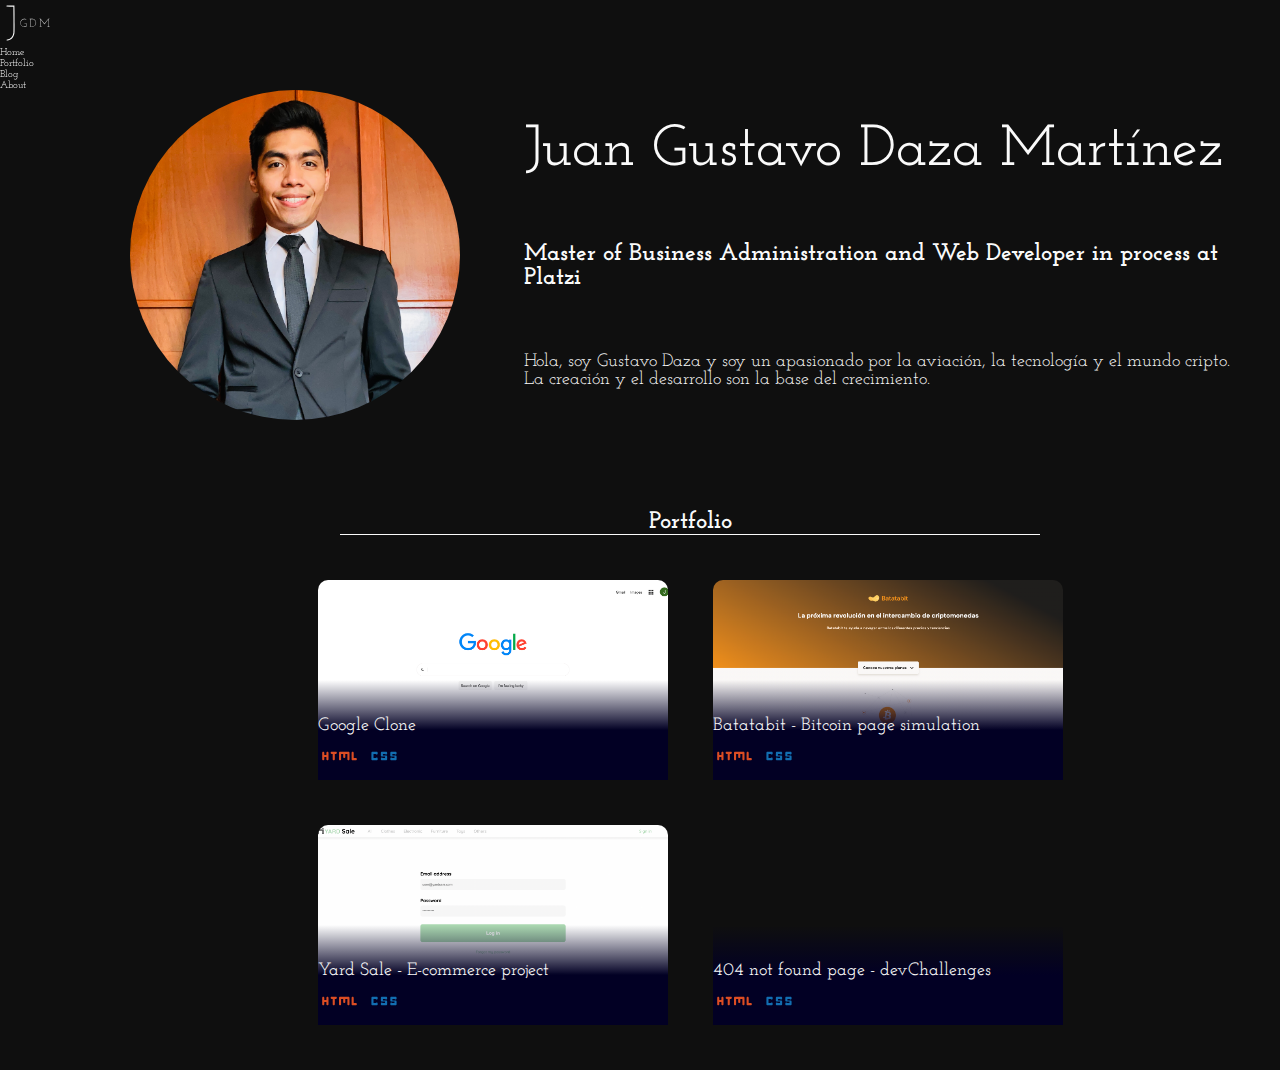
==== commit 8fa77969: "It configured desktop screen, positioning header and main with grid-area" ====
--- a/index.html
+++ b/index.html
@@ -94,6 +94,6 @@
         </section>
     </main>
 
-    <footer></footer>
+    <footer class="footer-container"></footer>
 </body>
 </html>--- a/css/components/main.css
+++ b/css/components/main.css
@@ -133,8 +133,19 @@
     background-size: cover;
     background-position: center;
 }
-.portfolio-card div > div {
+.portfolio-card > div {
+    display: flex;
+    flex-direction: column;
+    height: 50%;
+    justify-content: end;
     background: linear-gradient(0deg, rgba(2,0,36,1) 50%, rgba(255,255,255,0) 100%);
+}
+.portfolio-card h4 {
+    font-size: var(--medium);
+    font-weight: var(--bold-font);
+}
+.portfolio-card img {
+    width: 42px;
 }
 
 
--- a/css/components/header.css
+++ b/css/components/header.css
@@ -53,10 +53,21 @@
     align-self: center;
     width: 55px;
 }
-.navbar-menu-icon, .navbar-close-icon {
+.navbar-menu-icon {
     position: absolute;
     grid-column: 1 / 2;
 }
-.input-checkbox, .navbar-close-icon {
+.navbar-close-icon {
+    position: absolute;
+    grid-column: 1 / 2;
+}
+.input-checkbox {
+    display: none;
+}
+
+.navbar-close-icon {
+    display: none;
+}
+label {
     display: none;
 }--- a/css/components/desktop.css
+++ b/css/components/desktop.css
@@ -0,0 +1,37 @@
+body {
+    grid-template-columns: 100px 1fr 1fr;
+    grid-template-rows: 1fr 100px;
+    grid-template-areas: 
+        'header main main'
+        'header main main'
+        'header footer footer'
+    ;
+}
+.header-container {
+    grid-area: header;
+    position: fixed;
+    height: 100%;
+}
+.main-container {
+    grid-area: main;
+}
+.footer-container {
+    grid-area: footer;
+}
+.navbar-menu-icon {
+    display: none;
+}
+.header-navbar {
+    height: 100%;
+    grid-template-columns: 1fr;
+    grid-template-rows: auto 1fr;
+}
+.header-navbar-logo {
+    grid-row: 1 / 2;
+}
+.header-navbar-items {
+    display: flex;
+    grid-row: 2 / 3;
+    position: inherit;
+    grid-column: 2;
+}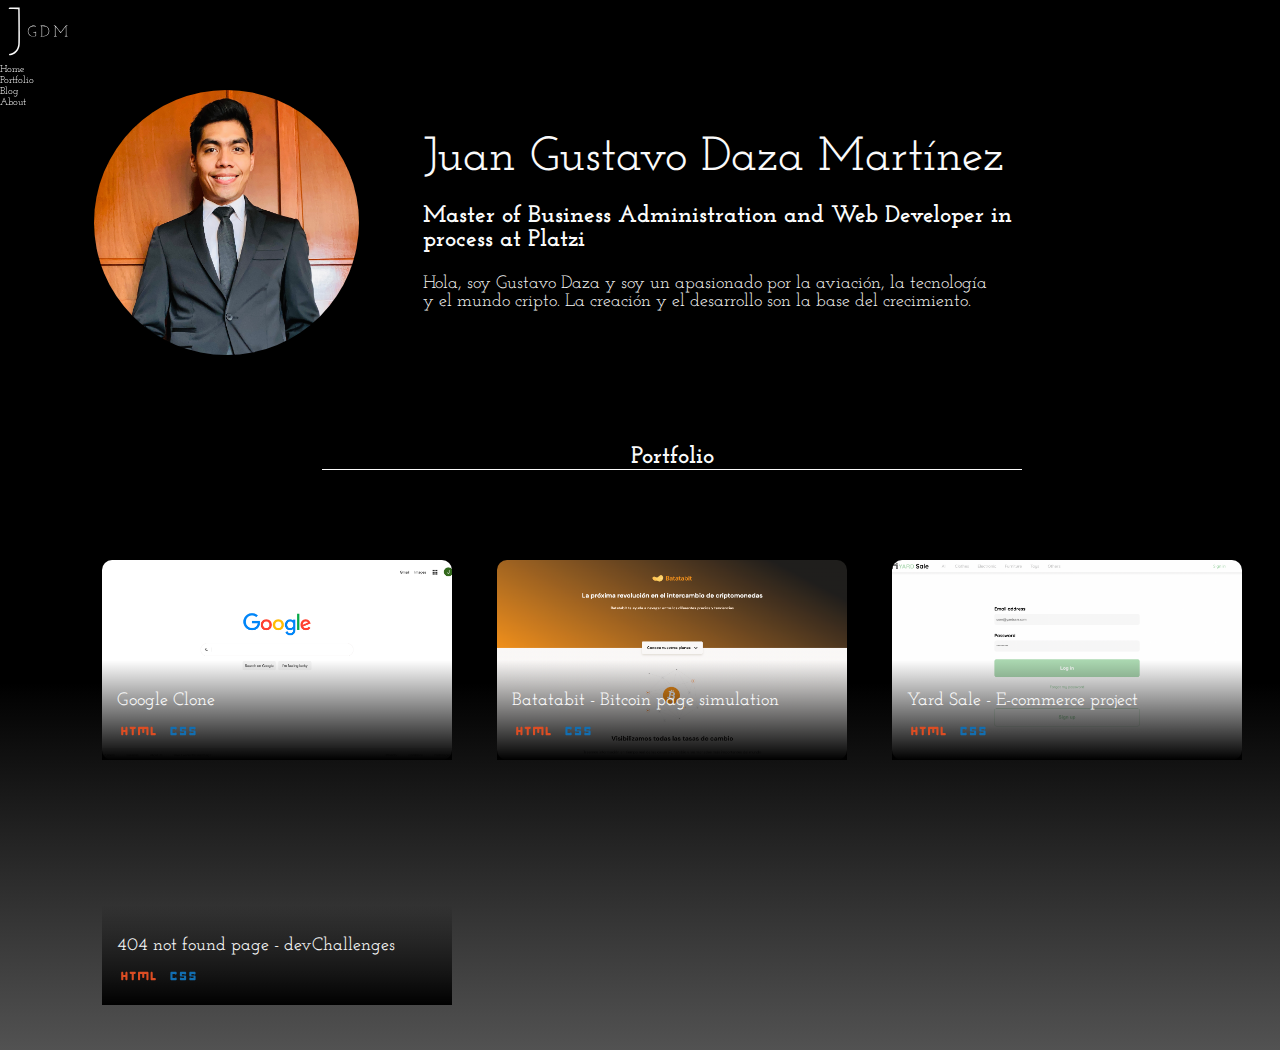
==== commit 80a4bcc3: "Laptop and desktop screen updated" ====
--- a/index.html
+++ b/index.html
@@ -24,10 +24,10 @@
             
             <div class="header-navbar-items">
                 <ul>
-                    <li><a href="">Home</a></li>
-                    <li><a href="">Portfolio</a></li>
-                    <li><a href="">Blog</a></li>
-                    <li><a href="">About</a></li>
+                    <li><a href="./index.html">Home</a></li>
+                    <li><a href="./pages/portfolio.html">Portfolio</a></li>
+                    <li><a href="https://hdmartinez.com/">Blog</a></li>
+                    <li><a href="./pages/about.html">About</a></li>
                 </ul>
             </div>
             
--- a/css/components/main.css
+++ b/css/components/main.css
@@ -25,7 +25,8 @@
     grid-template-rows: auto 1fr auto;
     row-gap: 5vh;
     width: 100%;
-    background-color: var(--primary-color);
+    background: rgb(0,0,0);
+    background: linear-gradient(180deg, rgba(0,0,0,1) 65%, rgba(82,82,82,1) 100%);
 }
 h1,
 h2,
@@ -53,14 +54,14 @@
     margin: 0 auto;
     max-width: 1200px;
 }
-.main-container-hero div h1 {
+.main-hero h1 {
     font-size: var(--larger);
     font-weight: var(--bold-font);
 }
-.main-container-hero div h2 {
+.main-hero h2 {
     font-size: var(--medium);
 }
-.main-container-hero div p {
+.main-hero p {
     font-size: var(--normal);
 }
 .main-hero {
@@ -71,7 +72,7 @@
 }
 .main-hero img {
     width: 70%;
-    max-width: 330px;
+    max-width: 265px;
     border-radius: 50%;
 }
 
@@ -101,7 +102,7 @@
     grid-template-columns: repeat(auto-fit, minmax(220px, 350px));
     place-content: center;
     gap: 5vh;
-    margin-top: 5vh;
+    margin-top: 10vh;
 }
 .portfolio-card {
     height: 200px;
@@ -138,7 +139,9 @@
     flex-direction: column;
     height: 50%;
     justify-content: end;
-    background: linear-gradient(0deg, rgba(2,0,36,1) 50%, rgba(255,255,255,0) 100%);
+    background: rgb(0,0,0);
+    background: linear-gradient(0deg, rgba(0,0,0,1) 0%, rgba(255,255,255,0) 100%);
+    padding: 5px 15px;
 }
 .portfolio-card h4 {
     font-size: var(--medium);
--- a/css/components/tablet.css
+++ b/css/components/tablet.css
@@ -1,3 +1,32 @@
+* {
+    box-sizing: border-box;
+    margin: 0;
+    padding: 0;
+}    
+html {
+    font-size: 62.5%;
+}
+:root {
+    --primary-color: #0f0f0f;
+    --secondary-color: #FAFAFA;
+    --light-font: 100;
+    --medium-font: 200;
+    --reg-font: 300;
+    --bold-font: 500;
+    --small: 1rem;
+    --normal: 1.4rem;
+    --medium: 1.8rem;
+    --regular: 2.4rem;
+    --larger: 4.8rem;
+    --largest: 6.8rem;
+    font-family: 'Josefin Slab', serif;
+}
+/* --- HEADER SECTION --- */
+.header-navbar-logo a img {
+    align-self: center;
+    width: 75px;
+}
+/* --- MAIN SECTION --- */
 .main-hero {
     grid-template-columns: auto 1fr;
     grid-template-rows: repeat(3, auto);
@@ -11,7 +40,9 @@
 .main-hero h1 {
     grid-column: 2 / 3;
     grid-row: 1 / 2;
-    font-size: 6.8rem;
+    font-size: var(--larger);
+    font-weight: var(--bold-font);
+    align-self: flex-end;
 }
 .main-hero img {
     grid-column: 1 / 2;
@@ -21,18 +52,11 @@
 .main-hero h2 {
     grid-column: 2 / 3;
     grid-row: 2 / 3;
+    font-size: var(--regular);
 }
 .main-hero p {
     grid-column: 2 / 3;
     grid-row: 3 / 4;
-}
-.main-container-hero div h1 {
-    font-size: 5.8rem;
-    font-weight: var(--bold-font);
-}
-.main-container-hero div h2 {
-    font-size: 2.4rem;
-}
-.main-container-hero div p {
-    font-size: 1.8rem;
+    font-size: var(--medium);
+    align-self: flex-start;
 }--- a/css/components/desktop.css
+++ b/css/components/desktop.css
@@ -1,6 +1,29 @@
+* {
+    box-sizing: border-box;
+    margin: 0;
+    padding: 0;
+}    
+html {
+    font-size: 62.5%;
+}
+:root {
+    --primary-color: #0f0f0f;
+    --secondary-color: #FAFAFA;
+    --light-font: 100;
+    --medium-font: 200;
+    --reg-font: 300;
+    --bold-font: 500;
+    --small: 1rem;
+    --normal: 1.4rem;
+    --medium: 1.8rem;
+    --regular: 2.4rem;
+    --larger: 4.8rem;
+    --largest: 6.8rem;
+    font-family: 'Josefin Slab', serif;
+}
 body {
-    grid-template-columns: 100px 1fr 1fr;
-    grid-template-rows: 1fr 100px;
+    grid-template-columns: 5vw 1fr 1fr;
+    grid-template-rows: 1fr 10vh;
     grid-template-areas: 
         'header main main'
         'header main main'
@@ -11,6 +34,7 @@
     grid-area: header;
     position: fixed;
     height: 100%;
+    width: auto;
 }
 .main-container {
     grid-area: main;
@@ -21,6 +45,8 @@
 .navbar-menu-icon {
     display: none;
 }
+
+/* --- HEADER SECTION --- */
 .header-navbar {
     height: 100%;
     grid-template-columns: 1fr;
@@ -34,4 +60,16 @@
     grid-row: 2 / 3;
     position: inherit;
     grid-column: 2;
+}
+/* --- MAIN SECTION --- */
+.main-hero h1 {
+    font-size: var(--larger);
+}
+.main-hero h2 {
+    font-size: 2.4rem;
+    width: 80%;
+}
+.main-hero p {
+    font-size: 1.8rem;
+    width: 70%;
 }